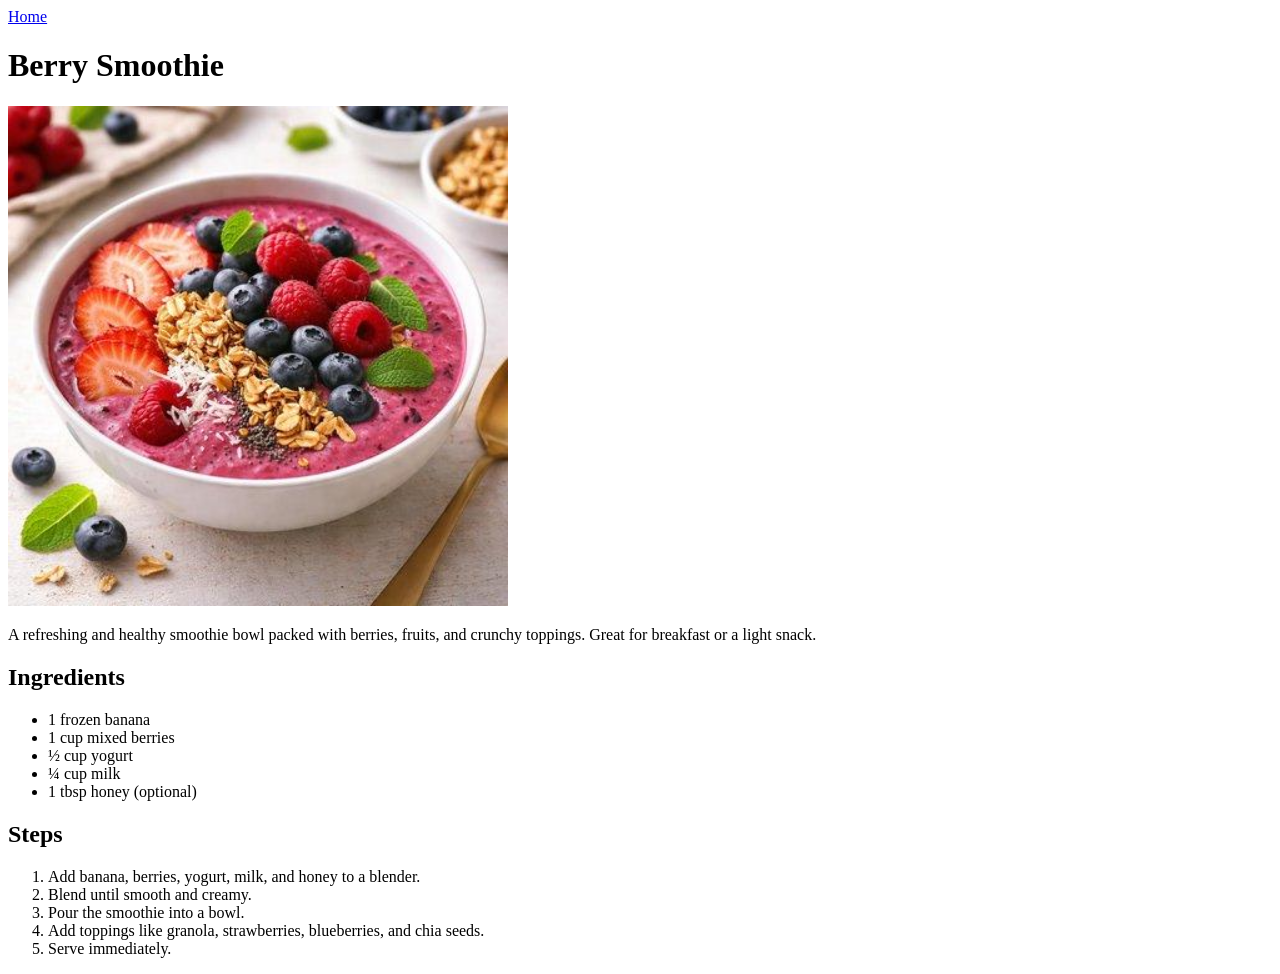
==== recipes/berry-smoothie.html @ 27738557 "Create berry smoothie page Created berry smoothie page, added image, description, ingredients and st" ====
<!doctype html>
<html lang="en">
  <head>
    <meta charset="UTF-8" />
    <meta name="viewport" content="width=device-width, initial-scale=1.0" />
    <title>Berry Smoothie</title>
  </head>
  <body>
    <a href="/">Home</a>
    <h1>Berry Smoothie</h1>
    <img
      src="../img/berry-smoothie.jpeg"
      alt="Berry Smoothie bowl"
      width="500"
    />
    <p>
      A refreshing and healthy smoothie bowl packed with berries, fruits, and
      crunchy toppings. Great for breakfast or a light snack.
    </p>

    <h2>Ingredients</h2>
    <ul>
      <li>1 frozen banana</li>
      <li>1 cup mixed berries</li>
      <li>½ cup yogurt</li>
      <li>¼ cup milk</li>
      <li>1 tbsp honey (optional)</li>
    </ul>

    <h2>Steps</h2>
    <ol>
      <li>Add banana, berries, yogurt, milk, and honey to a blender.</li>
      <li>Blend until smooth and creamy.</li>
      <li>Pour the smoothie into a bowl.</li>
      <li>
        Add toppings like granola, strawberries, blueberries, and chia seeds.
      </li>
      <li>Serve immediately.</li>
    </ol>
  </body>
</html>
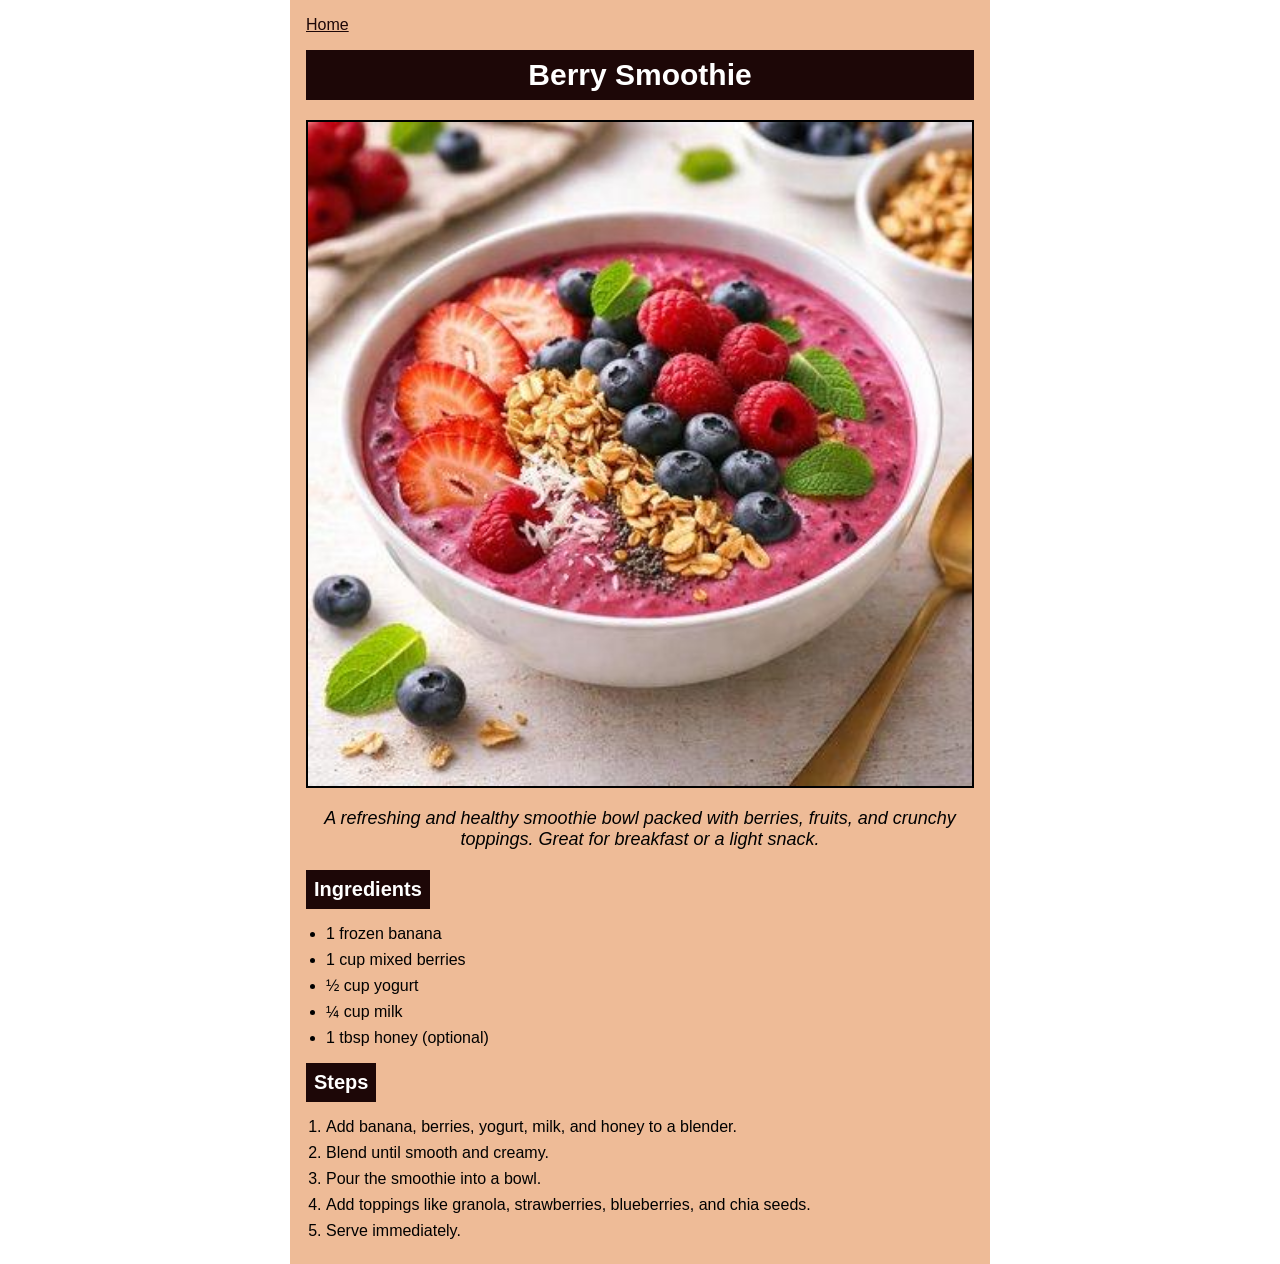
==== commit 9b599eac: "Add styles to recipe pages" ====
--- a/recipes/berry-smoothie.html
+++ b/recipes/berry-smoothie.html
@@ -3,39 +3,43 @@
   <head>
     <meta charset="UTF-8" />
     <meta name="viewport" content="width=device-width, initial-scale=1.0" />
+    <link rel="stylesheet" href="../css/styles.css" />
     <title>Berry Smoothie</title>
   </head>
   <body>
-    <a href="/">Home</a>
-    <h1>Berry Smoothie</h1>
-    <img
-      src="../img/berry-smoothie.jpeg"
-      alt="Berry Smoothie bowl"
-      width="500"
-    />
-    <p>
-      A refreshing and healthy smoothie bowl packed with berries, fruits, and
-      crunchy toppings. Great for breakfast or a light snack.
-    </p>
+    <div class="container">
+      <a class="back-link" href="/">Home</a>
+      <h1 class="title">Berry Smoothie</h1>
+      <img
+        class="recipe-img"
+        src="../img/berry-smoothie.jpeg"
+        alt="Berry Smoothie bowl"
+        width="500"
+      />
+      <p class="recipe-descr">
+        A refreshing and healthy smoothie bowl packed with berries, fruits, and
+        crunchy toppings. Great for breakfast or a light snack.
+      </p>
 
-    <h2>Ingredients</h2>
-    <ul>
-      <li>1 frozen banana</li>
-      <li>1 cup mixed berries</li>
-      <li>½ cup yogurt</li>
-      <li>¼ cup milk</li>
-      <li>1 tbsp honey (optional)</li>
-    </ul>
+      <h2 class="subtitle">Ingredients</h2>
+      <ul class="recipe-ing-list">
+        <li>1 frozen banana</li>
+        <li>1 cup mixed berries</li>
+        <li>½ cup yogurt</li>
+        <li>¼ cup milk</li>
+        <li>1 tbsp honey (optional)</li>
+      </ul>
 
-    <h2>Steps</h2>
-    <ol>
-      <li>Add banana, berries, yogurt, milk, and honey to a blender.</li>
-      <li>Blend until smooth and creamy.</li>
-      <li>Pour the smoothie into a bowl.</li>
-      <li>
-        Add toppings like granola, strawberries, blueberries, and chia seeds.
-      </li>
-      <li>Serve immediately.</li>
-    </ol>
+      <h2 class="subtitle">Steps</h2>
+      <ol class="recipe-steps-list">
+        <li>Add banana, berries, yogurt, milk, and honey to a blender.</li>
+        <li>Blend until smooth and creamy.</li>
+        <li>Pour the smoothie into a bowl.</li>
+        <li>
+          Add toppings like granola, strawberries, blueberries, and chia seeds.
+        </li>
+        <li>Serve immediately.</li>
+      </ol>
+    </div>
   </body>
 </html>
--- a/css/styles.css
+++ b/css/styles.css
@@ -0,0 +1,80 @@
+* {
+  margin: 0;
+  padding: 0;
+  box-sizing: border-box;
+}
+
+body {
+  font-size: 16px;
+  font-family: Arial, 'Helvetica Neue', Helvetica, sans-serif;
+}
+
+.container {
+  width: 700px;
+  margin: 0 auto;
+  padding: 16px;
+  background-color: rgb(238, 187, 151);
+}
+
+.title {
+  font-size: 30px;
+  text-align: center;
+  margin-bottom: 16px;
+}
+
+.subtitle {
+  font-size: 20px;
+  display: inline-block;
+  margin-bottom: 16px;
+}
+
+.title,
+.subtitle {
+  background-color: rgb(29, 7, 7);
+  color: white;
+  padding: 8px;
+}
+
+.recipes-list {
+  text-align: center;
+  list-style: none;
+}
+
+.recipes-link,
+.back-link {
+  color: rgb(29, 7, 7);
+  margin-bottom: 8px;
+  display: inline-block;
+}
+
+.back-link {
+  margin-bottom: 16px;
+}
+
+.recipe-img {
+  display: block;
+  width: 100%;
+  margin: 20px auto;
+  border: 2px solid black;
+}
+
+.recipe-descr {
+  font-size: 18px;
+  font-style: italic;
+  margin-bottom: 20px;
+  text-align: center;
+}
+
+.recipe-ing-list,
+.recipe-steps-list {
+  margin-left: 20px;
+}
+
+.recipe-ing-list li,
+.recipe-steps-list li {
+  margin-bottom: 8px;
+}
+
+.recipe-ing-list {
+  margin-bottom: 16px;
+}
